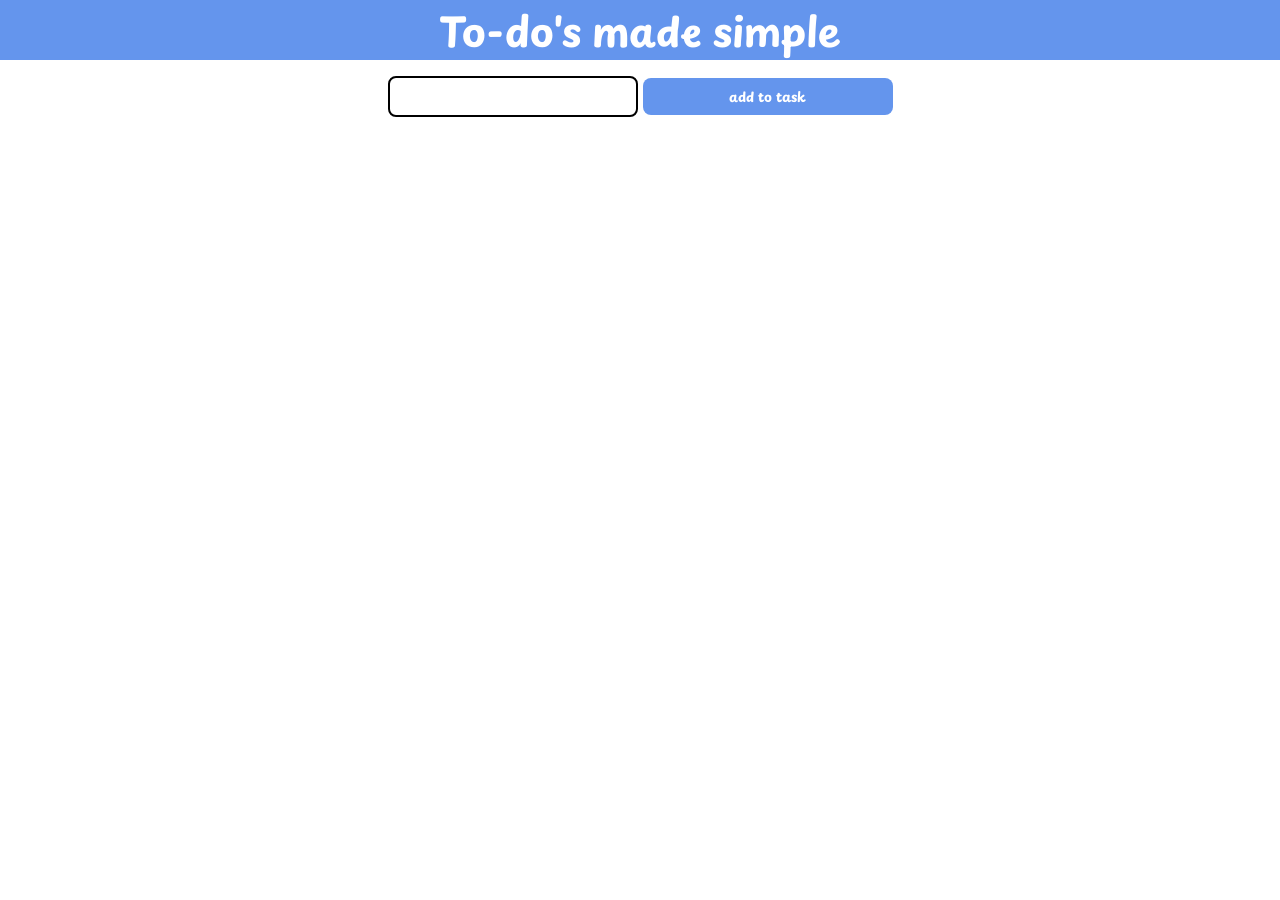
==== pages/board.html @ 3ba6c26a "Rename pages/todo.html to board.html (and all references) to better reflect its task-board UI, resty" ====
<!DOCTYPE html>
<html lang="de">

<head>
    <meta charset="UTF-8">
    <meta name="viewport" content="width=device-width, initial-scale=1.0">
    <title>Board</title>
    <link rel="icon" type="image/svg+xml" href="../assets/icons/favicon.svg">

    <link rel="stylesheet" href="../styles/standart.css">
    <link rel="stylesheet" href="../style.css">
    <link rel="stylesheet" href="../styles/assets.css">
    <link rel="stylesheet" href="../styles/fonts.css">

    <script src="../scripts/firebase.js"></script>
    <script src="../script.js" defer></script>
    <script src="../scripts/db.js"></script>
    <script src="../scripts/template.js"></script>
</head>

<body onload="init()">

    <header class="page-header">
        <h1 class="page-headline">To-do's made simple</h1>
    </header>

    <main class="board-main">
        <div id="msgBox"></div>

        <div class="task-input-container">
            <form id="form">
                <input class="task-input" id="task-input" type="text" required minlength="4">
                <button class="btn submit-btn" type="submit">add to task</button>
            </form>
        </div>

        <div class="taskboard-content-container">
            <div class="taskboard-content" id="taskboard-content"></div>
        </div>

    </main>

    <footer></footer>

</body>

</html>
---- styles/standart.css ----
*{
    box-sizing: border-box;
}

button{
    cursor: pointer;
    font-family: 'Playpen Sans', sans-serif;
}

body {
    margin: 0;
    font-family: 'Playpen Sans', sans-serif;
}

h1 {
    margin-block-end: 0;
    margin-block-start: 0;
}

h2 {
    margin-block-end: 0;
    margin-block-start: 0;
}

h3 {
    margin-block-end: 0;
    margin-block-start: 0;
}
---- style.css ----
.page-header {
    display: flex;
    align-items: center;
    justify-content: center;
    font-family: 'Playpen Sans', Arial;
    background-color: #6495ED;
    height: 60px;
    width: 100%;
}

.page-headline {
    text-align: center;
    color: white;
    font-size: 40px;
}

.board-main {
    display: flex;
    flex-direction: column;
}

.task-input-container {
    display: flex;
    margin-top: 16px;
    flex-direction: column;
    align-items: center;
}

.task-input {
    background: none;
    border-radius: 8px;
    width: 250px;
    padding: 8px;
    font-size: bold;
    border: 2px solid black;
    outline: none;
    font-family: "Playpen Sans", sans-serif;
}

ul {
    margin-block-start: 0;
    margin-block-end: 0;
    padding-inline-start: 0;
}

.taskboard-content-container {
    display: flex;
    justify-content: center;
}

.taskboard-content {
    margin-top: 16px;
}

.task-card-container {
    display: flex;
    align-items: center;
}

.task-item {
    display: flex;
    justify-content: center;
    align-items: center;
    border: 2px solid black;
    margin-bottom: 8px;
    width: 250px;
    height: 100px;
    border-radius: 16px;
    background-color: #6495ED;
    color: white;
}

.checkbox {
    cursor: pointer;
}

.checked {
    text-decoration: line-through;
}
---- styles/assets.css ----
.btn {
    outline: none;
    background: none;
    border: none;
}

.submit-btn {
    padding: 8px;
    background-color: #6495ED;
    border-radius: 8px;
    width: 250px;
    font-weight: bold;
    color: white;
}

.to-do-btn {
    display: flex;
}

.to-do-btn img {
    height: 20px;
    width: 20px;
}

.sign-in-action-btn {
    font-family: 'Playpen Sans', Arial;
    background-color: #6495ED;
    padding: 8px;
    width: 100px;
    font-weight: bold;
    border-radius: 8px;
    color: #fff8dc;
}
---- styles/fonts.css ----
@font-face {
  font-family: 'Playpen Sans';
  font-style: normal;
  font-weight: 100 800;
  font-display: swap;
  src: url(../assets/fonts/playpen-sans.woff2) format('woff2'); 
  unicode-range: U+0000-00FF, U+0131, U+0152-0153, U+02BB-02BC, U+02C6, U+02DA, U+02DC, U+0304, U+0308, U+0329, U+2000-206F, U+20AC, U+2122, U+2191, U+2193, U+2212, U+2215, U+FEFF, U+FFFD;
}

/* wichtig hierbei ist in der src den Pfad anzugeben zum fonts Order, darin befindet sich die Schriftart. Das war mein Fehler  */
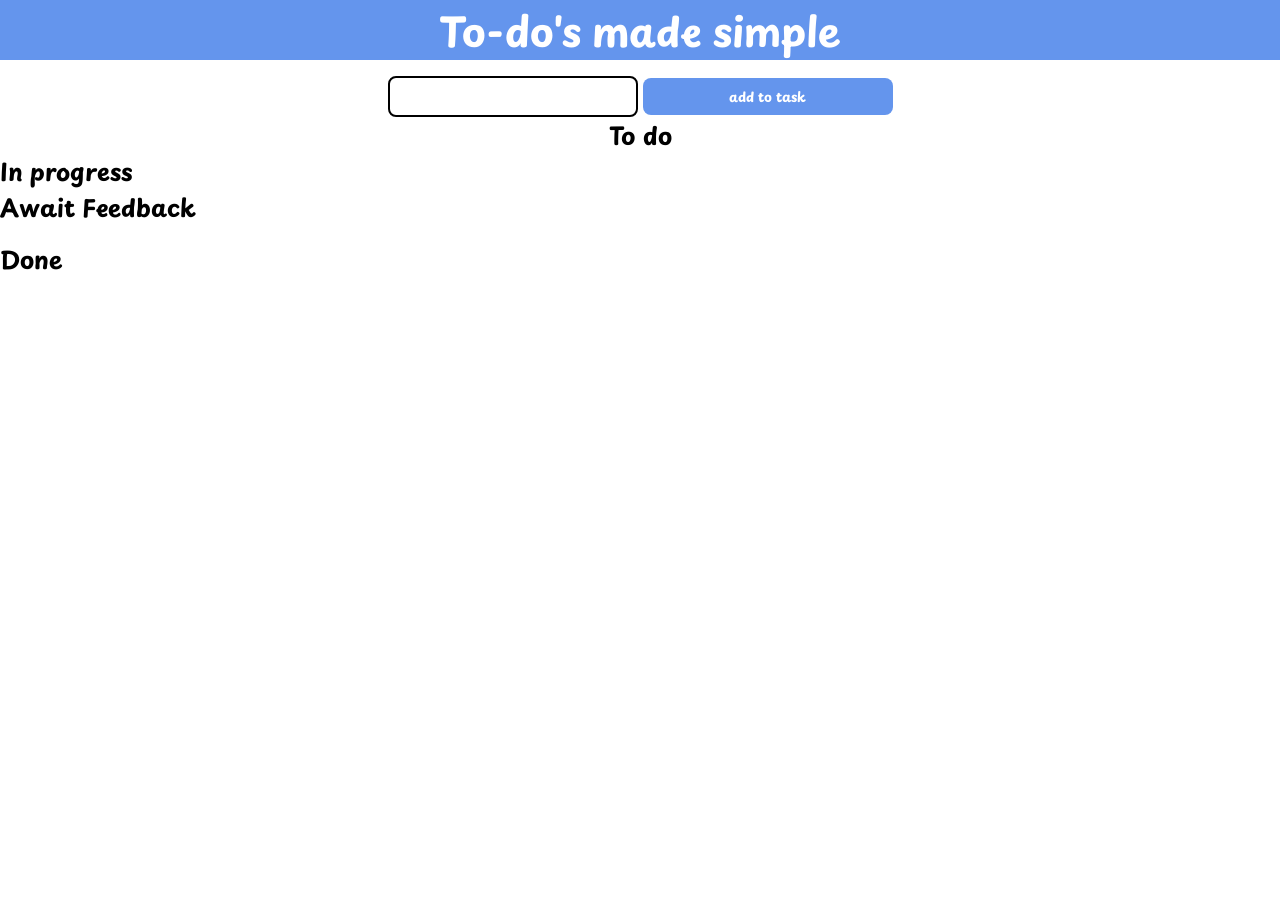
==== commit 37f75d1a: "feat: add sections for drag tasks" ====
--- a/pages/board.html
+++ b/pages/board.html
@@ -34,8 +34,27 @@
             </form>
         </div>
 
-        <div class="taskboard-content-container">
-            <div class="taskboard-content" id="taskboard-content"></div>
+        <div class="board-section-wrapper content-wrapper">
+
+            <section class="taskboard-content-container">
+                <h2 class="card-container-heading">To do</h2>
+                <div id="to-dos" class="taskboard-content drag-area" ondragover="allowDrop(event)" ondrop="dropElement(event, 'to-dos')"></div>
+            </section>
+
+            <section class="board-section">
+                <h2 class="card-container-heading">In progress</h2>
+                <div id="in-progress" class="category-container drag-area" ondragover="allowDrop(event)" ondrop="dropElement(event, 'in-progress')"></div>
+            </section>
+
+            <section>
+                <h2 class="card-container-heading">Await Feedback</h2>
+                <div id="await-feedback" class="taskboard-content drag-area" ondragover="allowDrop(event)" ondrop="dropElement(event, 'await-feedback')"></div>
+            </section>
+
+            <section>
+                <h2 class="card-container-heading">Done</h2>
+                <div id="done" class="taskboard-content drag-area" ondragover="allowDrop(event)" ondrop="dropElement(event, 'done')" ondragend="allowDrop(event)"></div> <!--hier werden die drag Funktionen reingeschrieben-->
+            </section>
         </div>
 
     </main>
--- a/style.css
+++ b/style.css
@@ -1,3 +1,9 @@
+.content-wrapper{
+    margin: auto;
+    max-width: 1440px;
+    width: 100%;
+}
+
 .page-header {
     display: flex;
     align-items: center;
@@ -76,4 +82,14 @@
 
 .checked {
     text-decoration: line-through;
+}
+
+.page-footer{
+    display: flex;
+    align-items: center;
+    justify-content: center;
+    font-family: 'Playpen Sans', Arial;
+    background-color: #6495ED;
+    height: 60px;
+    width: 100%;
 }
--- a/styles/assets.css
+++ b/styles/assets.css
@@ -23,11 +23,19 @@
 }
 
 .sign-in-action-btn {
-    font-family: 'Playpen Sans', Arial;
     background-color: #6495ED;
     padding: 8px;
     width: 100px;
     font-weight: bold;
     border-radius: 8px;
     color: #fff8dc;
+}
+
+.add-user-btn{
+    padding: 8px;
+    background-color: #6495ED;
+    border-radius: 8px;
+    width: 175px;
+    font-weight: bold;
+    color: white;
 }
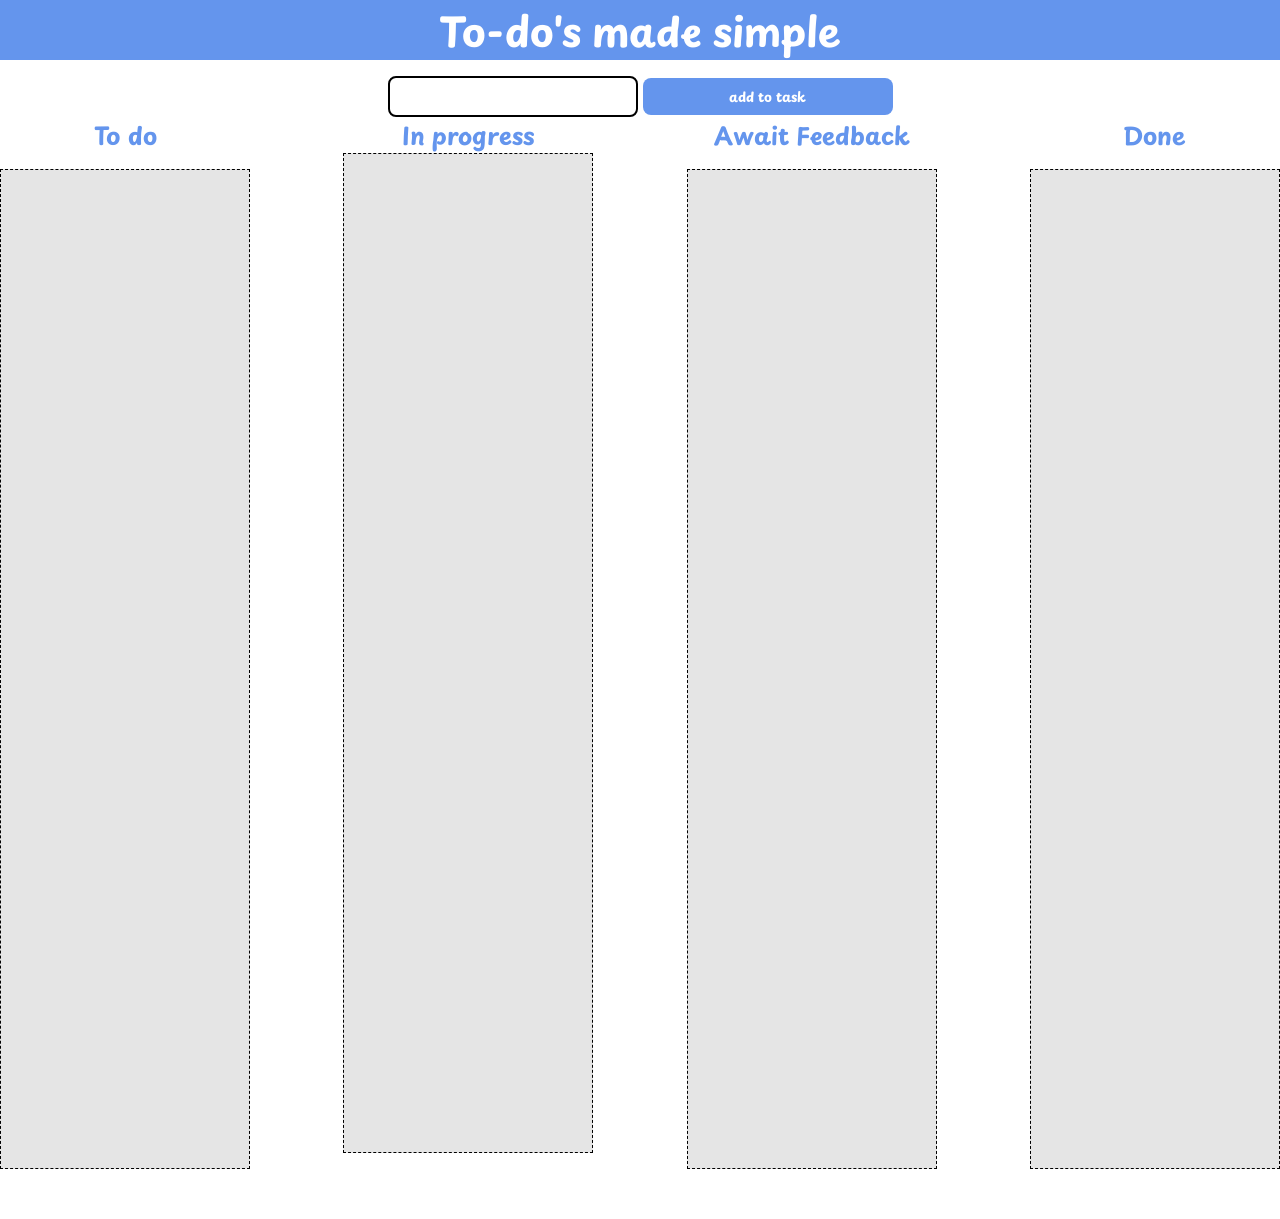
==== commit d7b9123b: "refactor: simplify section structure and update task button styling" ====
--- a/pages/board.html
+++ b/pages/board.html
@@ -41,7 +41,7 @@
                 <div id="to-dos" class="taskboard-content drag-area" ondragover="allowDrop(event)" ondrop="dropElement(event, 'to-dos')"></div>
             </section>
 
-            <section class="board-section">
+            <section>
                 <h2 class="card-container-heading">In progress</h2>
                 <div id="in-progress" class="category-container drag-area" ondragover="allowDrop(event)" ondrop="dropElement(event, 'in-progress')"></div>
             </section>
--- a/styles/standart.css
+++ b/styles/standart.css
@@ -1,8 +1,8 @@
-*{
+* {
     box-sizing: border-box;
 }
 
-button{
+button {
     cursor: pointer;
     font-family: 'Playpen Sans', sans-serif;
 }
@@ -27,3 +27,7 @@
     margin-block-start: 0;
 }
 
+p {
+    margin-block-end: 0;
+    margin-block-start: 0;
+}
--- a/style.css
+++ b/style.css
@@ -1,7 +1,11 @@
-.content-wrapper{
+.content-wrapper {
     margin: auto;
     max-width: 1440px;
     width: 100%;
+}
+
+[draggable=true] {
+    cursor: grab;
 }
 
 .page-header {
@@ -49,9 +53,30 @@
     padding-inline-start: 0;
 }
 
+.board-section-wrapper {
+    display: flex;
+    width: 100%;
+    justify-content: space-between;
+}
+
+.board-section {
+    display: flex;
+    flex-direction: column;
+}
+
 .taskboard-content-container {
     display: flex;
     justify-content: center;
+    flex-direction: column;
+}
+
+/* .category-container {
+    width: 250px;
+} */
+
+.card-container-heading {
+    text-align: center;
+    color: #6495ED;
 }
 
 .taskboard-content {
@@ -84,7 +109,13 @@
     text-decoration: line-through;
 }
 
-.page-footer{
+.trash-icon {
+    filter: invert(1);
+    height: 20px;
+    width: 20px;
+}
+
+.page-footer {
     display: flex;
     align-items: center;
     justify-content: center;
@@ -92,4 +123,12 @@
     background-color: #6495ED;
     height: 60px;
     width: 100%;
+}
+
+.drag-area {
+    background-color: rgba(0, 0, 0, 0.1);
+    border: 1px dashed black;
+    margin-bottom: 50px;
+    height: 1000px;
+    width: 250px;
 }
--- a/styles/assets.css
+++ b/styles/assets.css
@@ -17,11 +17,6 @@
     display: flex;
 }
 
-.to-do-btn img {
-    height: 20px;
-    width: 20px;
-}
-
 .sign-in-action-btn {
     background-color: #6495ED;
     padding: 8px;
